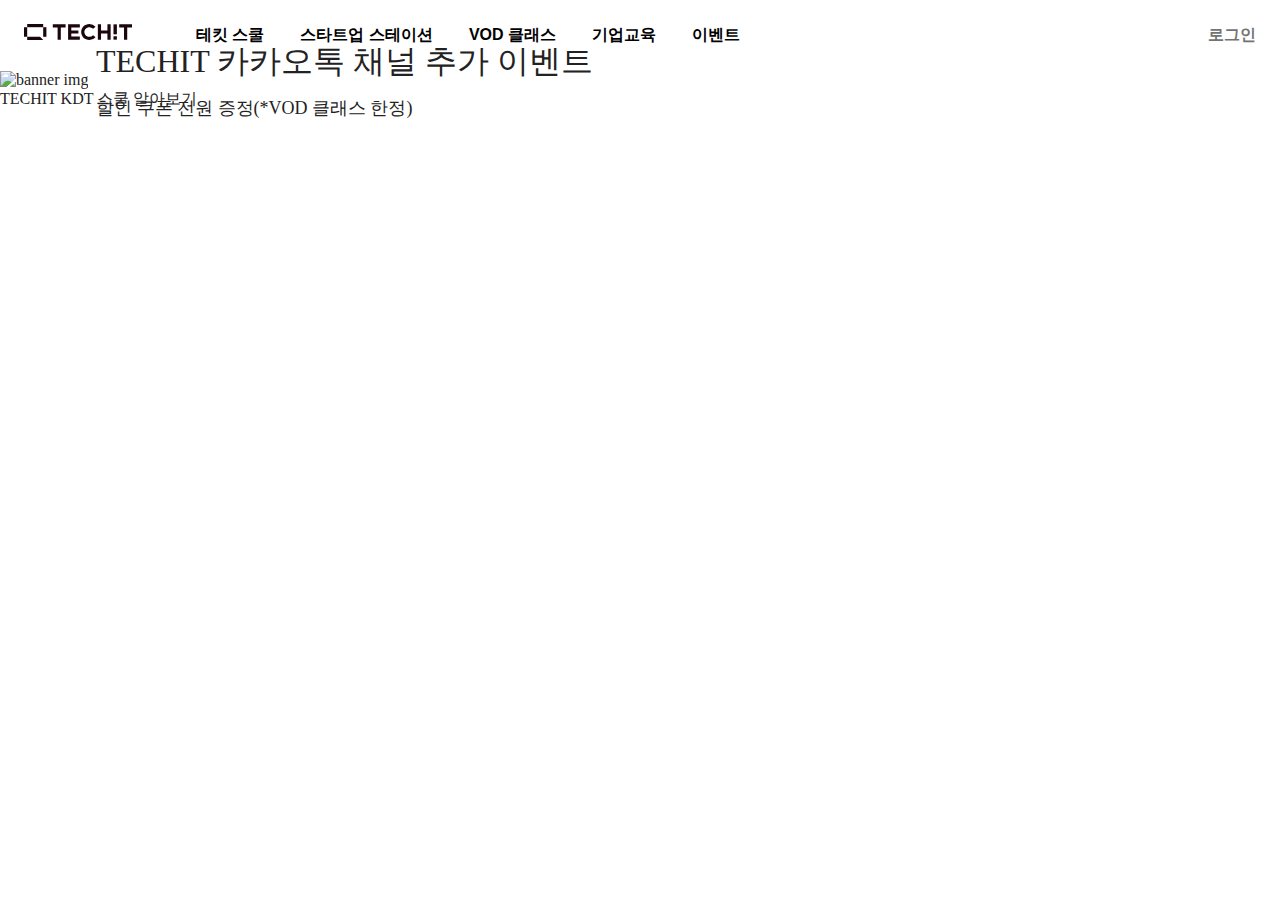
==== TECHIT/index.html @ b47eda77 "first Commit" ====
<!DOCTYPE html>
<html lang="en">
  <head>
    <meta charset="UTF-8" />
    <meta http-equiv="X-UA-Compatible" content="IE=edge" />
    <meta name="viewport" content="width=device-width, initial-scale=1.0" />
    <title>Responsive Header</title>
    <link rel="stylesheet" href="style.css" />
    <script src="main.js"></script>
  </head>
  <body>
    <div class="header">
      <div class="menu">
        <img class="logo" src="techit_logo.svg" alt="techit" />
        <button>테킷 스쿨</button>
        <button>스타트업 스테이션</button>
        <button>VOD 클래스</button>
        <button>기업교육</button>
        <button>이벤트</button>
      </div>
      <div class="loginBox">
        <button class="login">로그인</button>
        <svg
          xmlns="http://www.w3.org/2000/svg"
          fill="none"
          viewBox="0 0 24 24"
          stroke="currentColor"
          class="ellipsis"
        >
          <path
            stroke-linecap="round"
            stroke-linejoin="round"
            stroke-width="2"
            d="M4 6h16M4 12h16M4 18h16"
          ></path>
        </svg>
      </div>
    </div>
    <div class="banner">    
        <img src="https://glob-dev-resource.s3.ap-northeast-2.amazonaws.com/course/banner/2560w_home_banner_Kakao_event.png" alt="banner img">        
      <div class="bannerMessage">
        <div class="bannerTitle">TECHIT 카카오톡 채널 추가 이벤트</div>
        <div class="bannerCoupon">할인 쿠폰 전원 증정(*VOD 클래스 한정)</div>
      </div>      
    </div>
    <div class="content">
      <div class="contentTitle">TECHIT KDT 스쿨 알아보기</div>
      
    </div>
  </body>
</html>
---- TECHIT/style.css ----
body {
    margin: 0;
    color:#222222;
  }
  
  .header {
    display: flex;
    justify-content: space-between;
    align-items: center;
    padding: 24px;
    max-width: 1280px;
    margin: auto;
  }
  
  .logo {
    width: 108px;
  }
  
  button {
    background-color: white;
    font-size: 16px;
    font-weight: 600;
  }
  
  .menu button {
    display: none;
    border: 0px;
    padding-left: 16px;
    padding-right: 16px;
  }
  
  .menu button:nth-child(2) {
    margin-left: 44px;
  }
  
  .loginBox {
    display: flex;
    align-items: center;
  }
  
  .login {
    display: inline-block;
    border: 1px solid rgb(232, 232, 232);
    border-radius: 9999px;
    padding: 8px 16px;
    font-size: 14px;
  }
  
  .ellipsis {
    width: 24px;
    margin-left: 16px;
  }
  
  @media (min-width: 1024px) {
    .menu button {
      display: inline-block;
    }
  
    .login {
      color: #737373;
      font-size: 16px;
      border: 0px;
      padding: 0px;
    }
  
    .ellipsis {
      display: none;
    }
  }

  .banner {
   position: relative;
  }
  .banner img{
    width: 100%;
    height: 400px;
    object-fit:cover;
  }

  .bannerMessage {
  position: absolute;
  top: 50%;
  margin-left:96px;
  font-size:18px;
  transform: translateY(-50%);
  }

  .bannerTitle {
    font-size: 32px;
    font-weight: 2200px;
    margin-bottom: 12px;
  }
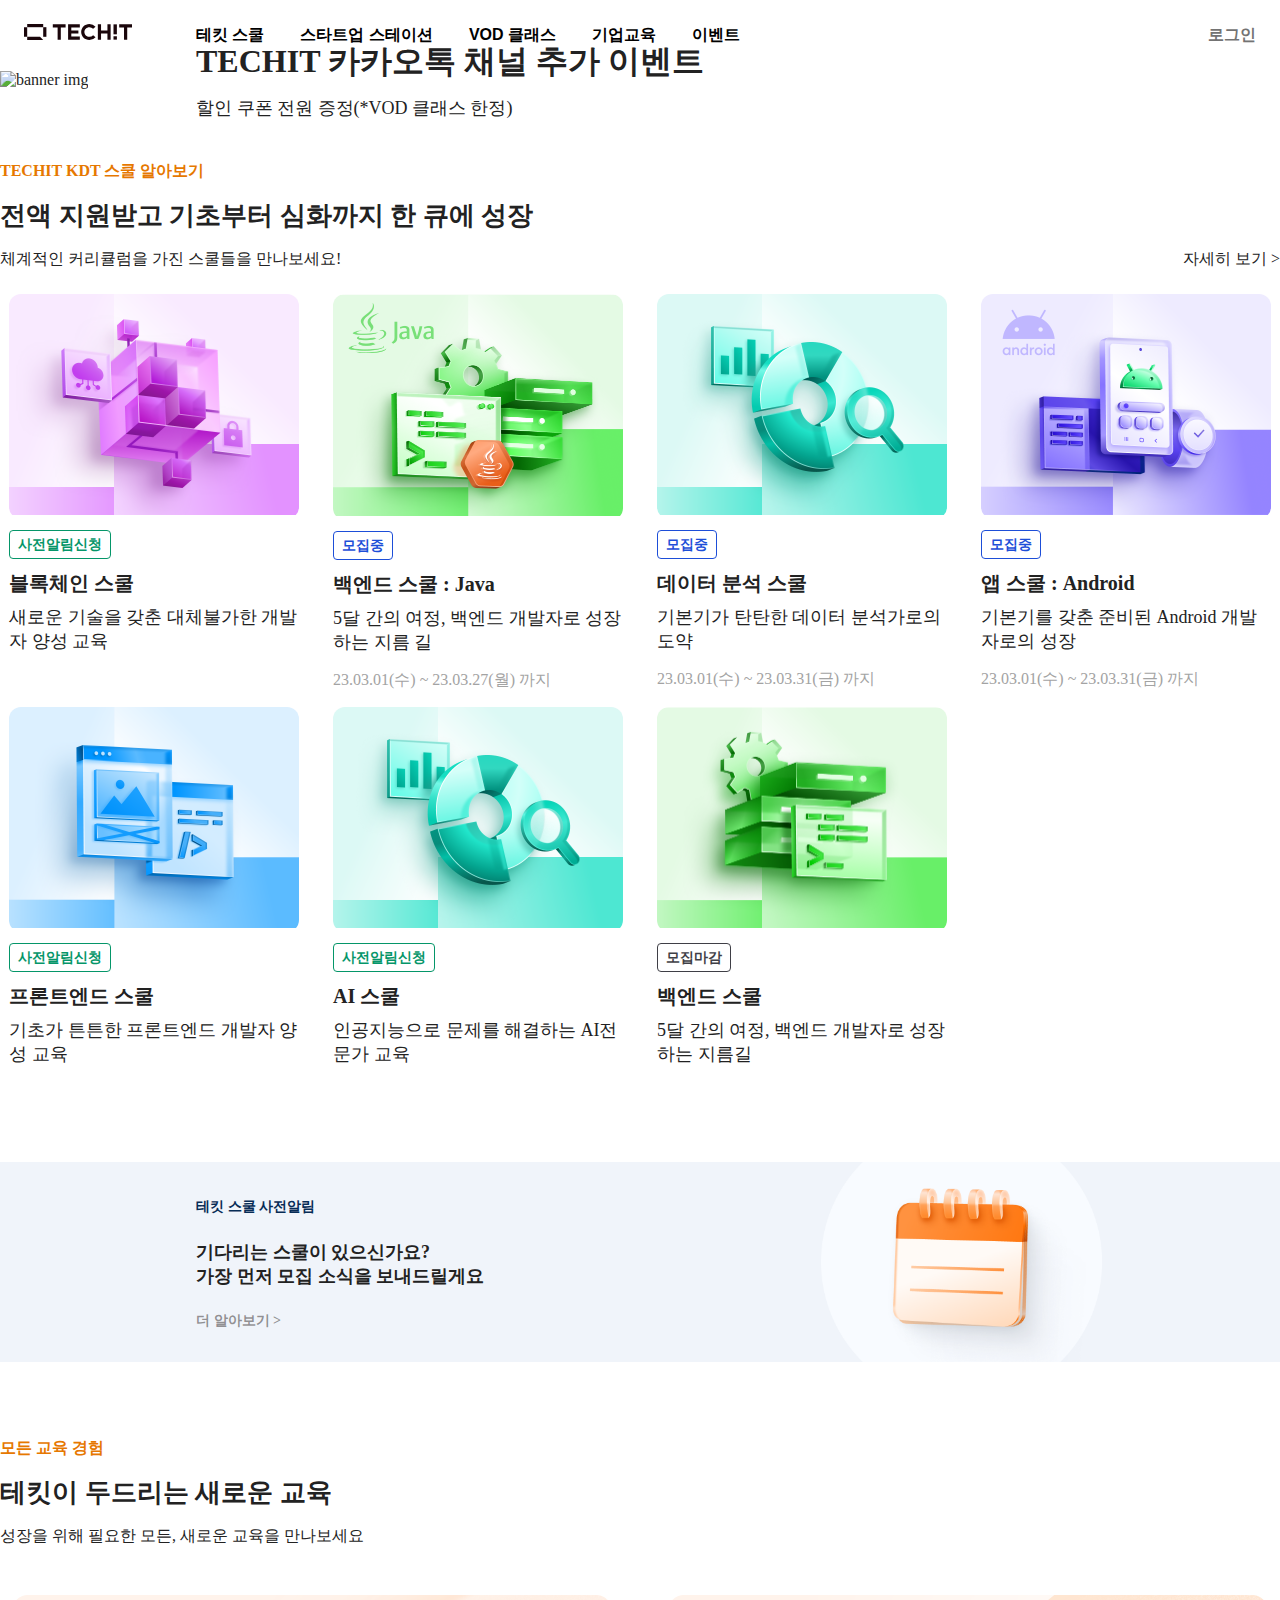
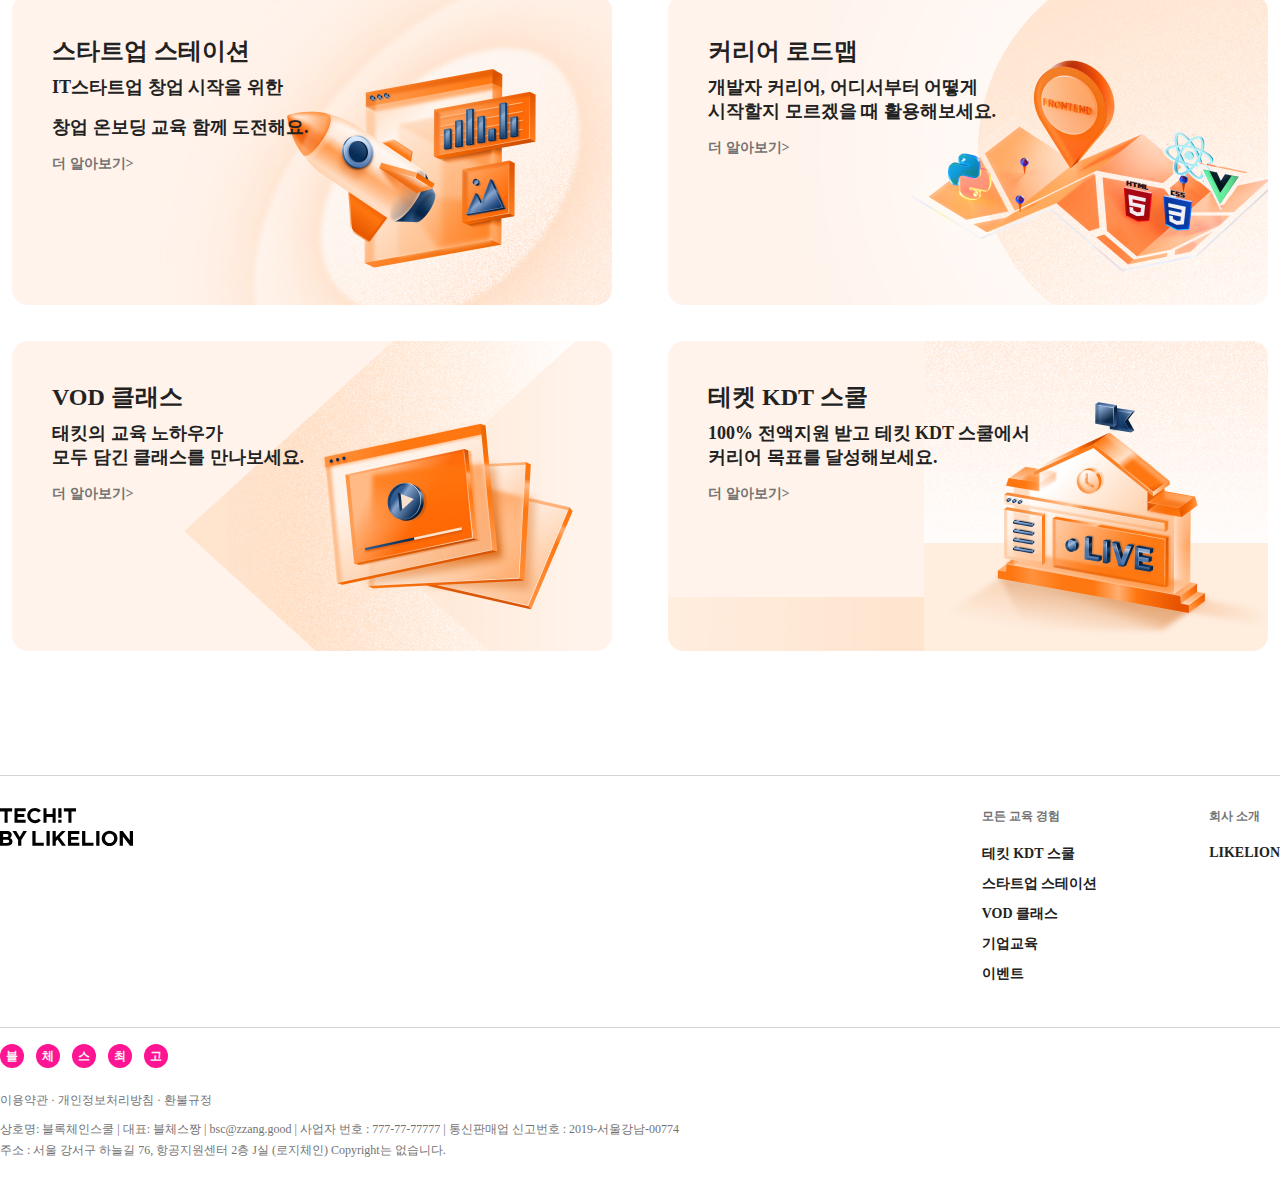
==== commit b6b5461f: "finish" ====
--- a/TECHIT/index.html
+++ b/TECHIT/index.html
@@ -9,7 +9,7 @@
     <script src="main.js"></script>
   </head>
   <body>
-    <div class="header">
+    <header>
       <div class="menu">
         <img class="logo" src="techit_logo.svg" alt="techit" />
         <button>테킷 스쿨</button>
@@ -35,7 +35,7 @@
           ></path>
         </svg>
       </div>
-    </div>
+    </header>
     <div class="banner">    
         <img src="https://glob-dev-resource.s3.ap-northeast-2.amazonaws.com/course/banner/2560w_home_banner_Kakao_event.png" alt="banner img">        
       <div class="bannerMessage">
@@ -45,7 +45,173 @@
     </div>
     <div class="content">
       <div class="contentTitle">TECHIT KDT 스쿨 알아보기</div>
-      
-    </div>
+      <div class="contentMessage">전액 지원받고 기초부터 심화까지 한 큐에 성장</div>
+      <div class="contentdetail">
+        <div>체계적인 커리큘럼을 가진 스쿨들을 만나보세요!</div>
+        <div>자세히 보기 ></div>
+      </div>      
+    
+  <div class="contentsGrid">
+    <div class="contentsCard">
+      <div class="contentsCardImg">
+        <img src="blockchain.png" alt="blockchain"/>
+      </div>
+      <div class="contentsCardComplete">사전알림신청</div>
+      <div class="contentsCardTitle">블록체인 스쿨</div>
+      <div class="contentsCardDescription">새로운 기술을 갖춘 대체불가한 개발자 양성 교육</div>
+    </div>
+    <div class="contentsCard">
+      <div class="contentsCardImg">
+        <img src="backend.png" alt="backend"/>
+      </div>
+      <div class="contentsCardIng">모집중</div>
+      <div class="contentsCardTitle">백엔드 스쿨 : Java</div>
+      <div class="contentsCardDescription">5달 간의 여정, 백엔드 개발자로 성장하는 지름 길</div>
+      <div class="contentsCardDate">23.03.01(수) ~ 23.03.27(월) 까지</div>
+    </div>
+    <div class="contentsCard">
+      <div class="contentsCardImg">
+        <img src="data.png" alt="data"/>
+      </div>
+      <div class="contentsCardIng">모집중</div>
+      <div class="contentsCardTitle">데이터 분석 스쿨</div>
+      <div class="contentsCardDescription">기본기가 탄탄한 데이터 분석가로의 도약</div>
+      <div class="contentsCardDate">23.03.01(수) ~ 23.03.31(금) 까지</div>
+    </div>
+    <div class="contentsCard">
+      <div class="contentsCardImg">
+        <img src="app.png" alt="app"/>
+      </div>
+      <div class="contentsCardIng">모집중</div>
+      <div class="contentsCardTitle">앱 스쿨 : Android</div>
+      <div class="contentsCardDescription">기본기를 갖춘 준비된 Android 개발자로의 성장</div>
+      <div class="contentsCardDate">23.03.01(수) ~ 23.03.31(금) 까지</div>
+    </div>
+    <div class="contentsCard">
+      <div class="contentsCardImg">
+        <img src="frontend.png" alt="front"/>
+      </div>
+      <div class="contentsCardComplete">사전알림신청</div>
+      <div class="contentsCardTitle">프론트엔드 스쿨</div>
+      <div class="contentsCardDescription">기초가 튼튼한 프론트엔드 개발자 양성 교육</div>     
+    </div>  
+    <div class="contentsCard">
+    <div class="contentsCardImg">
+      <img src="ai.png" alt="ai"/>
+    </div>
+    <div class="contentsCardComplete">사전알림신청</div>
+    <div class="contentsCardTitle">AI 스쿨</div>
+    <div class="contentsCardDescription">인공지능으로 문제를 해결하는 AI전문가 교육</div>   
+    </div>
+    <div class="contentsCard">
+      <div class="contentsCardImg">
+        <img src="backend2.png" alt="backend2"/>
+      </div>
+      <div class="contentsCardEnd">모집마감</div>
+      <div class="contentsCardTitle">백엔드 스쿨</div>
+      <div class="contentsCardDescription">5달 간의 여정, 백엔드 개발자로 성장하는 지름길</div>   
+    </div>
+  </div>
+</div>
+  <div class="alarm">
+    <img src="strip_banner_1024_prenotice.png" alt="alarm">
+    <div class="alarmMessage">
+      <div class="alarmTitle">테킷 스쿨 사전알림</div>
+      <div class="alarmDescription">
+        <div>기다리는 스쿨이 있으신가요?</div>
+        <div>가장 먼저 모집 소식을 보내드릴게요</div>
+      </div>
+      <div class="alarmDetail">더 알아보기 ></div>
+    </div>
+  </div>
+  <div class="content">
+    <div class="contentTitle">모든 교육 경험</div>
+    <div class="contentMessage">테킷이 두드리는 새로운 교육</div>
+    <div class="contentdetail">
+      <div>성장을 위해 필요한 모든, 새로운 교육을 만나보세요</div>
+    </div>
+    <div class="introduceGrid">
+      <div class="introduceCard">
+        <div class="introduceCardImg">
+          <img src="home_card_600_sus.png" alt="1">
+        </div>
+        <div class="introduceMessage">
+          <div class="introduceTitle">스타트업 스테이션</div>
+          <div class="introduceDescription">IT스타트업 창업 시작을 위한</div>
+          <div class="introduceDescription">창업 온보딩 교육 함께 도전해요.</div>
+          <div class="introducedetail">더 알아보기></div>
+        </div>
+      </div>
+      <div class="introduceCard">
+        <div class="introduceCardImg">
+          <img src="home_card_600_roadmap.png" alt="2">
+        </div>
+        <div class="introduceMessage">
+          <div class="introduceTitle">커리어 로드맵</div>
+          <div class="introduceDescription">개발자 커리어, 어디서부터 어떻게 <br>시작할지 모르겠을 때 활용해보세요.</div>       
+          <div class="introducedetail">더 알아보기></div>
+        </div>
+      </div>
+      <div class="introduceCard">
+        <div class="introduceCardImg">
+          <img src="home_card_600_vodclass.png" alt="3">
+        </div>
+        <div class="introduceMessage">
+          <div class="introduceTitle">VOD 클래스</div>
+          <div class="introduceDescription">태킷의 교육 노하우가 <br>모두 담긴 클래스를 만나보세요.</div>       
+          <div class="introducedetail">더 알아보기></div>
+        </div>
+      </div>
+      <div class="introduceCard">
+        <div class="introduceCardImg">
+          <img src="home_card_600_kdt.png" alt="4">
+        </div>
+        <div class="introduceMessage">
+          <div class="introduceTitle">테켓 KDT 스쿨</div>
+          <div class="introduceDescription">100% 전액지원 받고 테킷 KDT 스쿨에서<br>커리어 목표를 달성해보세요.</div>       
+          <div class="introducedetail">더 알아보기></div>
+        </div>
+      </div>
+      </div>
+    </div>
+    <div class="sitemap">
+      <img
+        class="sitemapLogo"
+        src="techit_by_likelion_logo.svg"
+        alt="likelion"
+      />
+      <div class="sitemapMenu">
+        <div>
+          <div class="sitemapTitle">모든 교육 경험</div>
+          <div class="sitemapButton">테킷 KDT 스쿨</div>
+          <div class="sitemapButton">스타트업 스테이션</div>
+          <div class="sitemapButton">VOD 클래스</div>
+          <div class="sitemapButton">기업교육</div>
+          <div class="sitemapButton">이벤트</div>
+        </div>
+        <div class="sitemapCompany">
+          <div class="sitemapTitle">회사 소개</div>
+          <div class="sitemapButton">LIKELION</div>
+        </div>
+      </div>
+    </div>
+    <footer>
+      <div class="blockchainSchool">
+        <div>블</div>
+        <div>체</div>
+        <div>스</div>
+        <div>최</div>
+        <div>고</div>
+      </div>
+      <div>이용약관 · 개인정보처리방침 · 환불규정</div>
+      <div class="footerInfo">
+        상호명: 블록체인스쿨 | 대표: 블체스짱 | bsc@zzang.good | 사업자 번호 :
+        777-77-77777 | 통신판매업 신고번호 : 2019-서울강남-00774
+      </div>
+      <div>
+        주소 : 서울 강서구 하늘길 76, 항공지원센터 2층 J실 (로지체인)
+        Copyright는 없습니다.
+      </div>
+    </footer>
   </body>
 </html>--- a/TECHIT/style.css
+++ b/TECHIT/style.css
@@ -1,9 +1,12 @@
+@import url("https://cdn.jsdelivr.net/gh/orioncactus/pretendard/dist/web/static/pretendard.css");
+
 body {
     margin: 0;
     color:#222222;
-  }
-  
-  .header {
+    font-family: "Pretendard";
+  }
+  
+  header {
     display: flex;
     justify-content: space-between;
     align-items: center;
@@ -80,15 +83,283 @@
   .bannerMessage {
   position: absolute;
   top: 50%;
-  margin-left:96px;
+  margin-left:196px;
   font-size:18px;
   transform: translateY(-50%);
   }
 
   .bannerTitle {
     font-size: 32px;
-    font-weight: 2200px;
+    font-weight: bold;
     margin-bottom: 12px;
   }
-
-  +  .content {
+    max-width: 1280px;
+    margin:auto;
+    margin-top: 72px;
+  }
+
+  .contentTitle {
+    font-weight: 600;
+    color: #e67800;    
+  }
+  .contentMessage {
+    margin-top: 16px;
+    font-size: 26px;
+    font-weight: 600;
+  }
+
+  .contentdetail{
+    margin-top: 16px;
+    display: flex;
+    justify-content: space-between;;
+  }
+  
+  .contentsDetail div:nth-child(1) {
+    color: #737373;
+  }
+
+  .contentsGrid {
+    margin-top: 24px;
+    display: grid;
+    grid-template-columns: repeat(1, 1fr);
+    gap: 16px;
+    justify-items: center;
+  }
+ 
+  @media (min-width: 768px){
+    .contentsGrid{
+      grid-template-columns: repeat(2,1fr);
+    }
+  }
+
+  @media (min-width: 1024px){
+    .contentsGrid{
+      grid-template-columns: repeat(3,1fr);
+    }
+  }
+  @media (min-width: 1280px){
+    .contentsGrid{
+      grid-template-columns: repeat(4,1fr);
+    }
+  }
+  .contentsCard{
+    width: 290px;
+  }
+
+  .contentsCardImg {
+    display: inline-block;
+    overflow: hidden;
+    border-radius: 12px;
+    margin-bottom: 12px;
+  }
+
+  .contentsCardImg img{
+    width: 290px;
+    transition: all 0.5s;
+  }
+
+  .contentsCardImg img:hover{
+    transform:scale(1.1);
+  }
+
+  .contentsCardComplete{
+    display: inline;
+    border: 1px solid #059669;   
+    text-align: center;
+    padding: 6px 8px;
+    border-radius: 4px;
+    font-size: 14px;
+    font-weight: 600;
+    color: #059669;
+  }
+  .contentsCardIng{
+    display: inline;
+    border: 1px solid #1d4ed8;
+    text-align: center;
+    padding: 6px 8px;
+    border-radius: 4px;
+    font-size:14px;
+    font-weight: 600;
+    color : #1d4ed8;
+  }
+  .contentsCardEnd{
+    display: inline;
+    border: 1px solid #3f3f46;
+    text-align: center;
+    padding: 6px 8px;
+    border-radius: 4px;
+    font-size:14px;
+    font-weight: 600;
+    color : #3f3f46;
+  }
+
+
+  .contentsCardTitle{
+    margin-top: 16px;
+    font-size: 20px;
+    font-weight: 600;
+  }
+  
+  .contentsCardDescription{
+    margin-top:  8px;
+    font-size: 18px;
+  }
+
+  .contentsCardDate{
+    margin-top:16px;
+    color: #a3a3a3;
+  }
+  .alarm {
+    position: relative;
+    margin-top: 96px;
+   }
+   .alarm img{    
+     width: 100%;
+     height: 200px;
+     object-fit:cover;
+   }
+ 
+   .alarmMessage {
+   position: absolute;
+   top: 50%;
+   margin-left:196px;
+   font-size:18px;
+   transform: translateY(-50%);
+   }
+ 
+   .alarmTitle {
+     font-size: 14px;
+     font-weight: 600;
+     color: #072c56;
+     margin-bottom: 24px;
+   }
+   .alarmDescription {
+    font-size: 18px;
+    font-weight: 600;
+    margin-bottom: 24px;
+   }
+
+   .alarmDetail{
+    font-size:14px;
+    font-weight: 600;  
+    color:#48434392;  
+   }
+   .introduceGrid{
+    margin-top:48px;
+    display: grid;
+    grid-template-columns: repeat(1,1fr);
+    gap:32px;
+    justify-items: center;
+   }
+
+   @media (min-width: 1024px) {
+    .introduceGrid {
+      grid-template-columns: repeat(2, 1fr);
+    }
+  }
+  
+
+   .introduceCard{
+    position: relative;
+   }
+
+   .introduceCardImg img{
+    width:600px;
+   }
+
+   .introduceMessage{
+    position:absolute;
+    top:0;
+    font-size: 18px;
+    padding:40px;
+   }
+
+   .introduceTitle{
+    font-size: 24px;
+    font-weight: 600;
+    margin-bottom: 8px;  
+  }
+
+   .introduceDescription{
+    font-size: 18px;
+    font-weight: 600;
+    margin-bottom: 16px;
+   }
+
+   .introducedetail{
+    font-size: 14px;
+    font-weight: 600;
+    color:#737373;
+   }
+
+   .sitemap {
+    display: flex;
+    justify-content: space-between;
+    max-width: 1280px;
+    margin: auto;
+    padding-top: 32px;
+    border-top: 1px solid #d4d4d4;
+    margin-top: 120px;
+    padding-bottom: 32px;
+    border-bottom: 1px solid #d4d4d4;
+    margin-bottom: 12px;
+  }
+  
+  .sitemapLogo {
+    align-self: start;
+  }
+  
+  .sitemapMenu {
+    display: flex;
+  }
+  
+  .sitemapCompany {
+    margin-left: 112px;
+  }
+  
+  .sitemapTitle {
+    font-size: 12px;
+    font-weight: 600;
+    color: #737373;
+    margin-bottom: 20px;
+  }
+  
+  .sitemapButton {
+    font-size: 14px;
+    font-weight: 600;
+    margin-bottom: 12px;
+  }
+
+  footer {
+    max-width: 1280px;
+    margin: auto;
+    font-size: 12px;
+    color: #737373;
+    padding-bottom: 24px;
+  }
+  
+  .blockchainSchool {
+    display: flex;
+    margin-top: 16px;
+  }
+  
+  .blockchainSchool div {
+    background-color: deeppink;
+    color: whitesmoke;
+    font-size: 12px;
+    font-weight: 700;
+    display: flex;
+    justify-content: center;
+    align-items: center;
+    width: 24px;
+    height: 24px;
+    border-radius: 9999px;
+    margin-right: 12px;
+    margin-bottom: 24px;
+  }
+  
+  .footerInfo {
+    margin-top: 12px;
+    margin-bottom: 4px;
+  }
